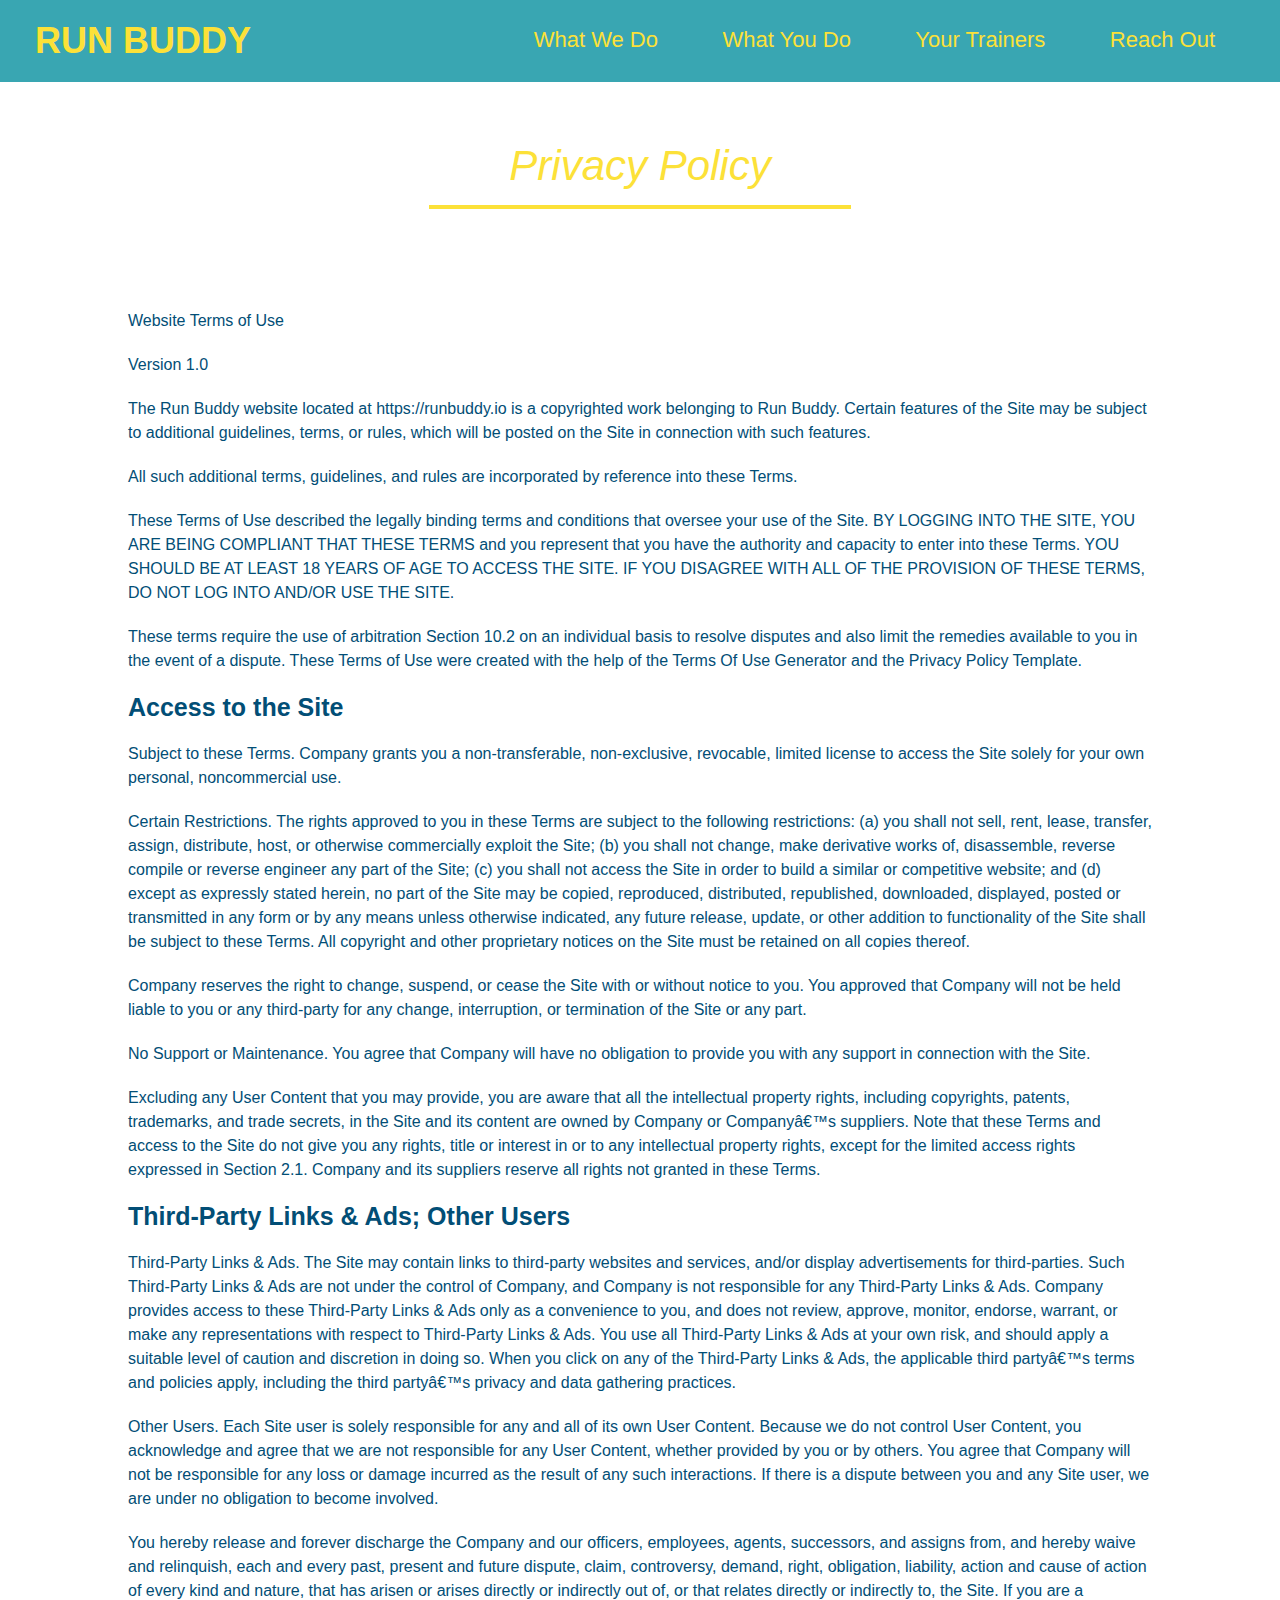
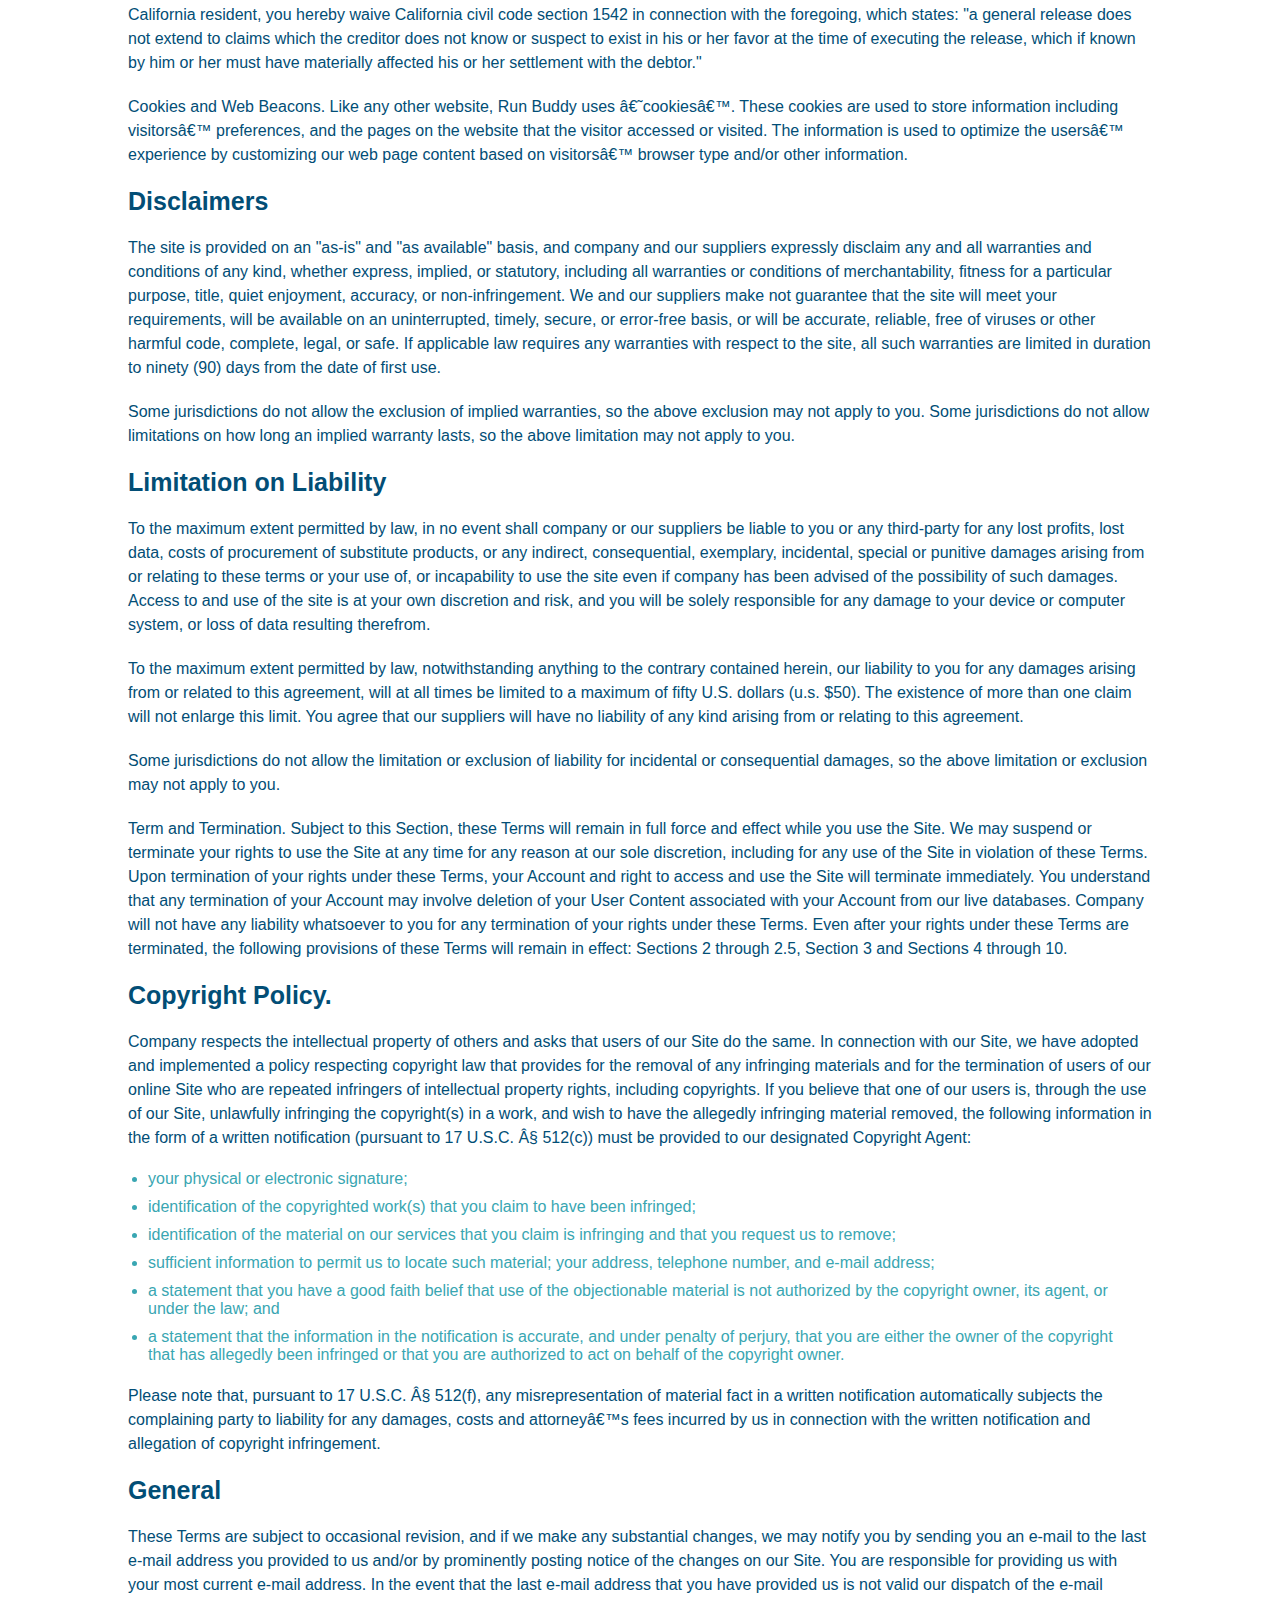
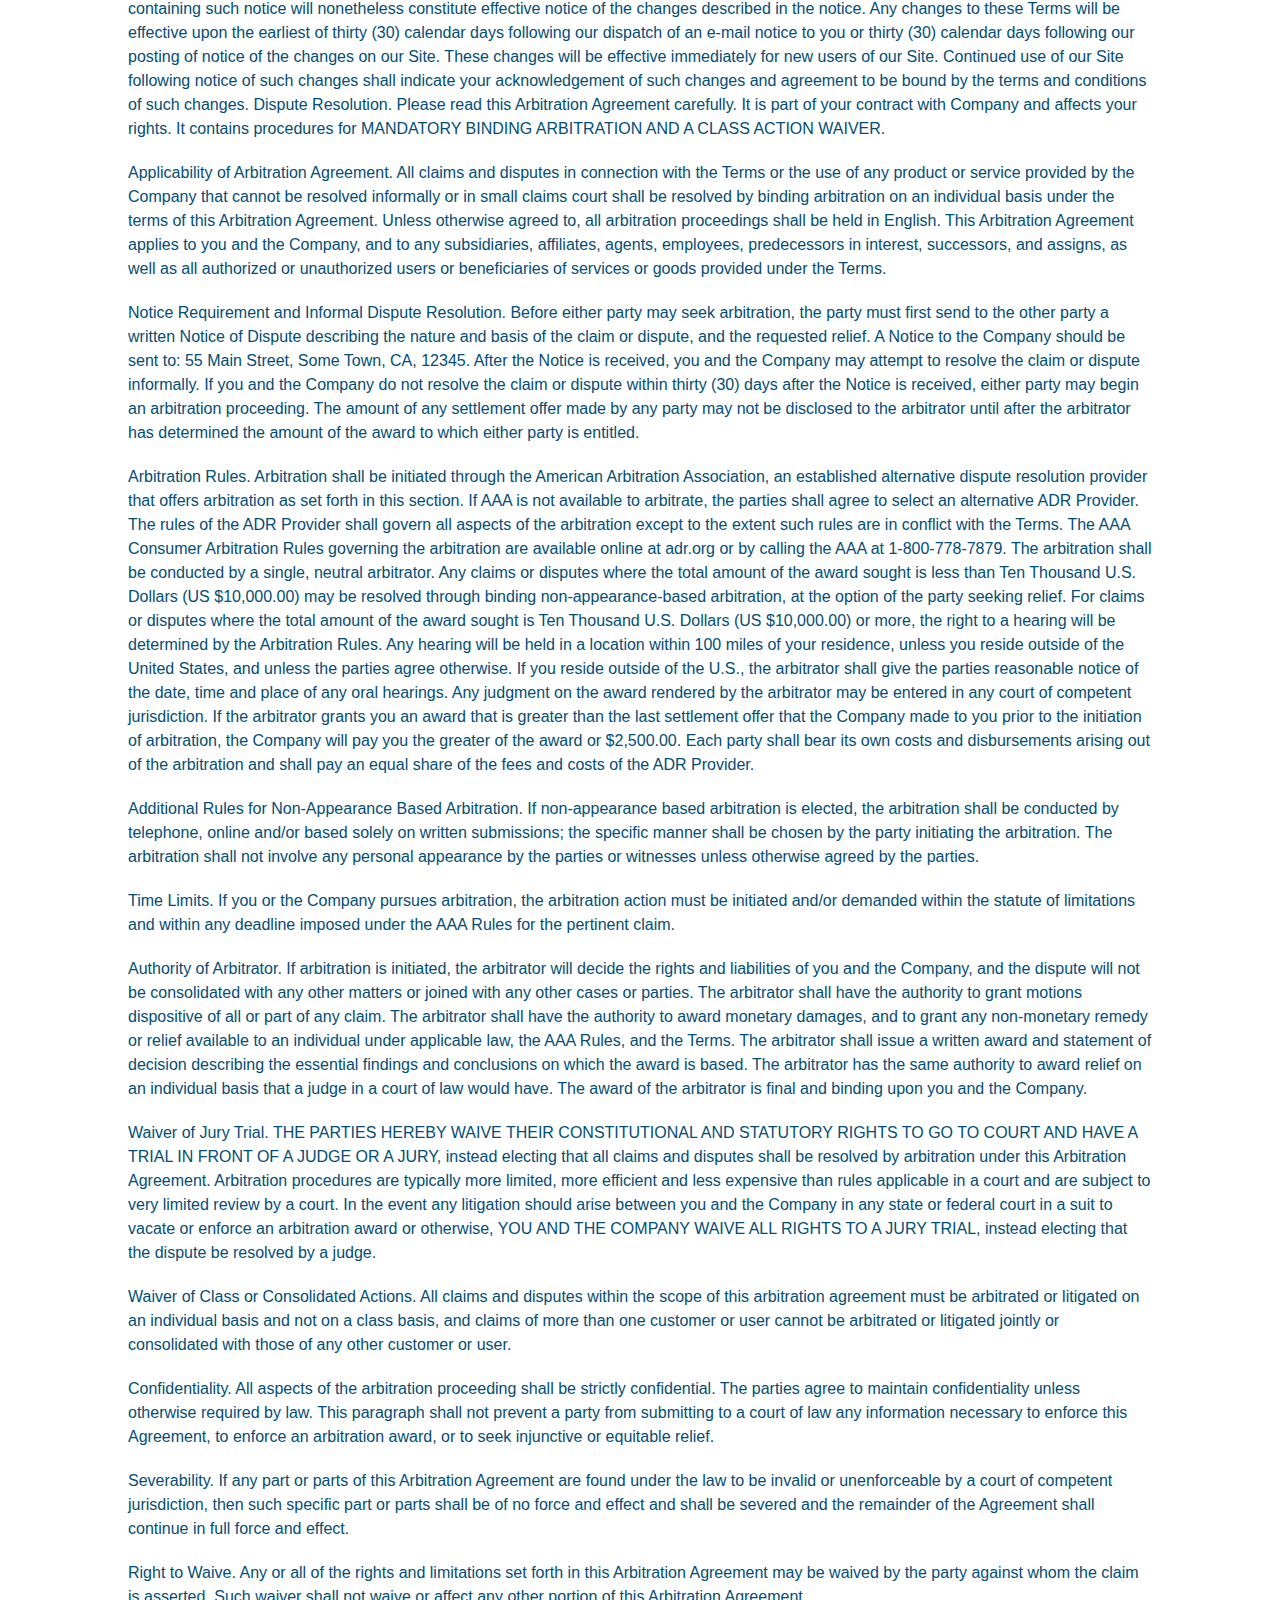
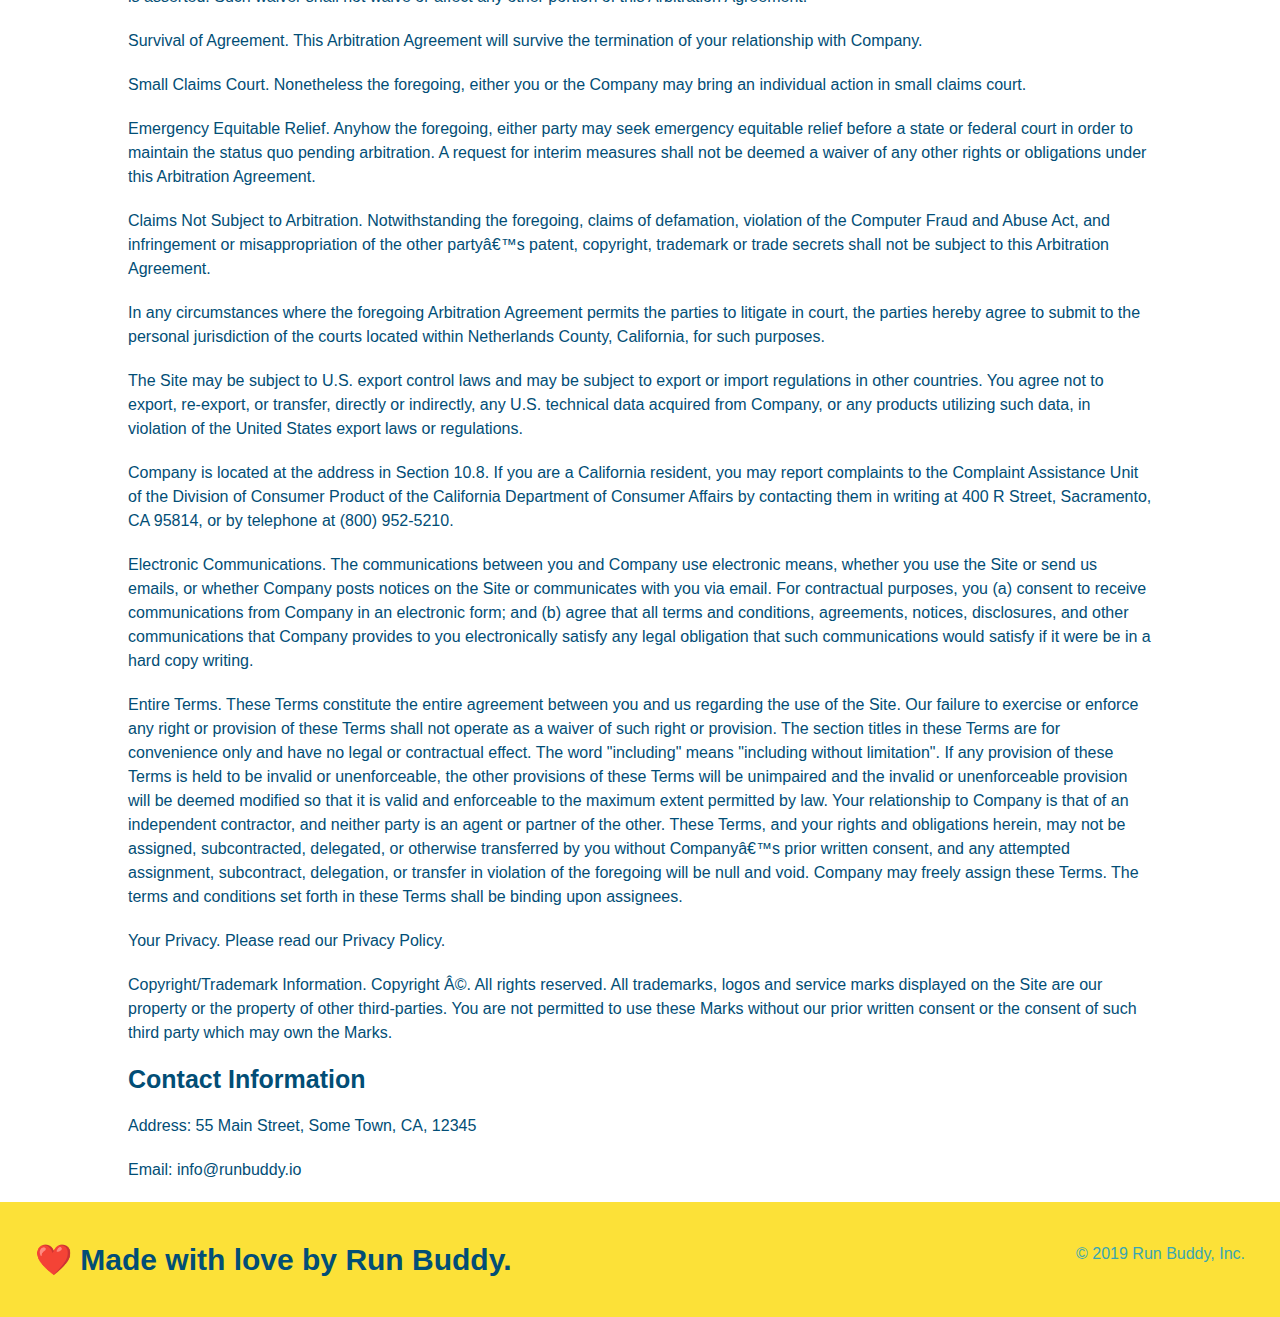
==== privacy-policy.html @ 28bf79aa "privacy policy" ====
<!DOCTYPE html>
<html lang="en">
    <head>
        <meta charset="UTF-8"/>
        <link rel="stylesheet" href="./assets/css/style.css" />
        <link rel="stylesheet" href="./assets/css/secondary-styles.css" />
        <title>Privacy Policy - Run Buddy</title>
    </head>
    <body>

        <header>
            <h1> 
                <a href="/">RUN BUDDY</a>
            </h1>

            <nav>
                <!-- Unordered list element -->
                <ul>
                    <!-- List item element -->
                    <li>
                        <!-- Anchor element -->
                        <a href="./index.html#what-we-do">What We Do</a>
                    </li>
                    <li>
                        <a href="./index.html#what-you-do">What You Do</a>
                    </li>
                    <li>
                        <a href="./index.html#your-trainers">Your Trainers</a>
                    </li>
                    <li>
                        <a href="./index.html#reach-out">Reach Out</a>
                    </li>
                </ul>
            </nav>

        </header>

        <section class="hero">
            <h2 class="page-title">
                Privacy Policy
            </h2>
        </section>

        <article class="secondary-content">
            <p>
                Website Terms of Use
              </p>
        
              <p>
                Version 1.0
              </p>
        
              <p>
                The Run Buddy website located at https://runbuddy.io is a copyrighted work belonging to Run Buddy. Certain
                features of the Site may be subject to additional guidelines, terms, or rules, which will be posted on the Site
                in connection with such features.
              </p>
        
              <p>
                All such additional terms, guidelines, and rules are incorporated by reference into these Terms.
              </p>
        
              <p>
                These Terms of Use described the legally binding terms and conditions that oversee your use of the Site. BY
                LOGGING INTO THE SITE, YOU ARE BEING COMPLIANT THAT THESE TERMS and you represent that you have the authority
                and capacity to enter into these Terms. YOU SHOULD BE AT LEAST 18 YEARS OF AGE TO ACCESS THE SITE. IF YOU
                DISAGREE WITH ALL OF THE PROVISION OF THESE TERMS, DO NOT LOG INTO AND/OR USE THE SITE.
              </p>
        
              <p>
                These terms require the use of arbitration Section 10.2 on an individual basis to resolve disputes and also
                limit the remedies available to you in the event of a dispute. These Terms of Use were created with the help of
                the Terms Of Use Generator and the Privacy Policy Template.
              </p>
        
              <h3>
                Access to the Site
              </h3>
        
              <p>
                Subject to these Terms. Company grants you a non-transferable, non-exclusive, revocable, limited license to
                access the Site solely for your own personal, noncommercial use.
              </p>
        
              <p>
                Certain Restrictions. The rights approved to you in these Terms are subject to the following restrictions: (a)
                you shall not sell, rent, lease, transfer, assign, distribute, host, or otherwise commercially exploit the Site;
                (b) you shall not change, make derivative works of, disassemble, reverse compile or reverse engineer any part of
                the Site; (c) you shall not access the Site in order to build a similar or competitive website; and (d) except
                as expressly stated herein, no part of the Site may be copied, reproduced, distributed, republished, downloaded,
                displayed, posted or transmitted in any form or by any means unless otherwise indicated, any future release,
                update, or other addition to functionality of the Site shall be subject to these Terms. All copyright and other
                proprietary notices on the Site must be retained on all copies thereof.
              </p>
        
              <p>
                Company reserves the right to change, suspend, or cease the Site with or without notice to you. You approved
                that Company will not be held liable to you or any third-party for any change, interruption, or termination of
                the Site or any part.
              </p>
        
              <p>
                No Support or Maintenance. You agree that Company will have no obligation to provide you with any support in
                connection with the Site.
              </p>
        
              <p>
                Excluding any User Content that you may provide, you are aware that all the intellectual property rights,
                including copyrights, patents, trademarks, and trade secrets, in the Site and its content are owned by Company
                or Companyâ€™s suppliers. Note that these Terms and access to the Site do not give you any rights, title or
                interest in or to any intellectual property rights, except for the limited access rights expressed in Section
                2.1. Company and its suppliers reserve all rights not granted in these Terms.
              </p>
        
              <h3>
                Third-Party Links & Ads; Other Users
              </h3>
        
              <p>
                Third-Party Links & Ads. The Site may contain links to third-party websites and services, and/or display
                advertisements for third-parties. Such Third-Party Links & Ads are not under the control of Company, and Company
                is not responsible for any Third-Party Links & Ads. Company provides access to these Third-Party Links & Ads
                only as a convenience to you, and does not review, approve, monitor, endorse, warrant, or make any
                representations with respect to Third-Party Links & Ads. You use all Third-Party Links & Ads at your own risk,
                and should apply a suitable level of caution and discretion in doing so. When you click on any of the
                Third-Party Links & Ads, the applicable third partyâ€™s terms and policies apply, including the third partyâ€™s
                privacy and data gathering practices.
              </p>
        
              <p>
                Other Users. Each Site user is solely responsible for any and all of its own User Content. Because we do not
                control User Content, you acknowledge and agree that we are not responsible for any User Content, whether
                provided by you or by others. You agree that Company will not be responsible for any loss or damage incurred as
                the result of any such interactions. If there is a dispute between you and any Site user, we are under no
                obligation to become involved.
              </p>
        
              <p>
                You hereby release and forever discharge the Company and our officers, employees, agents, successors, and
                assigns from, and hereby waive and relinquish, each and every past, present and future dispute, claim,
                controversy, demand, right, obligation, liability, action and cause of action of every kind and nature, that has
                arisen or arises directly or indirectly out of, or that relates directly or indirectly to, the Site. If you are
                a California resident, you hereby waive California civil code section 1542 in connection with the foregoing,
                which states: "a general release does not extend to claims which the creditor does not know or suspect to exist
                in his or her favor at the time of executing the release, which if known by him or her must have materially
                affected his or her settlement with the debtor."
              </p>
        
              <p>
                Cookies and Web Beacons. Like any other website, Run Buddy uses â€˜cookiesâ€™. These cookies are used to store
                information including visitorsâ€™ preferences, and the pages on the website that the visitor accessed or visited.
                The information is used to optimize the usersâ€™ experience by customizing our web page content based on visitorsâ€™
                browser type and/or other information.
              </p>
        
              <h3>
                Disclaimers
              </h3>
        
              <p>
                The site is provided on an "as-is" and "as available" basis, and company and our suppliers expressly disclaim
                any and all warranties and conditions of any kind, whether express, implied, or statutory, including all
                warranties or conditions of merchantability, fitness for a particular purpose, title, quiet enjoyment, accuracy,
                or non-infringement. We and our suppliers make not guarantee that the site will meet your requirements, will be
                available on an uninterrupted, timely, secure, or error-free basis, or will be accurate, reliable, free of
                viruses or other harmful code, complete, legal, or safe. If applicable law requires any warranties with respect
                to the site, all such warranties are limited in duration to ninety (90) days from the date of first use.
              </p>
        
              <p>
                Some jurisdictions do not allow the exclusion of implied warranties, so the above exclusion may not apply to
                you. Some jurisdictions do not allow limitations on how long an implied warranty lasts, so the above limitation
                may not apply to you.
              </p>
        
              <h3>
                Limitation on Liability
              </h3>
        
              <p>
                To the maximum extent permitted by law, in no event shall company or our suppliers be liable to you or any
                third-party for any lost profits, lost data, costs of procurement of substitute products, or any indirect,
                consequential, exemplary, incidental, special or punitive damages arising from or relating to these terms or
                your use of, or incapability to use the site even if company has been advised of the possibility of such
                damages. Access to and use of the site is at your own discretion and risk, and you will be solely responsible
                for any damage to your device or computer system, or loss of data resulting therefrom.
              </p>
        
              <p>
                To the maximum extent permitted by law, notwithstanding anything to the contrary contained herein, our liability
                to you for any damages arising from or related to this agreement, will at all times be limited to a maximum of
                fifty U.S. dollars (u.s. $50). The existence of more than one claim will not enlarge this limit. You agree that
                our suppliers will have no liability of any kind arising from or relating to this agreement.
              </p>
        
              <p>
                Some jurisdictions do not allow the limitation or exclusion of liability for incidental or consequential
                damages, so the above limitation or exclusion may not apply to you.
              </p>
        
              <p>
                Term and Termination. Subject to this Section, these Terms will remain in full force and effect while you use
                the Site. We may suspend or terminate your rights to use the Site at any time for any reason at our sole
                discretion, including for any use of the Site in violation of these Terms. Upon termination of your rights under
                these Terms, your Account and right to access and use the Site will terminate immediately. You understand that
                any termination of your Account may involve deletion of your User Content associated with your Account from our
                live databases. Company will not have any liability whatsoever to you for any termination of your rights under
                these Terms. Even after your rights under these Terms are terminated, the following provisions of these Terms
                will remain in effect: Sections 2 through 2.5, Section 3 and Sections 4 through 10.
              </p>
        
              <h3>
                Copyright Policy.
              </h3>
        
              <p>
                Company respects the intellectual property of others and asks that users of our Site do the same. In connection
                with our Site, we have adopted and implemented a policy respecting copyright law that provides for the removal
                of any infringing materials and for the termination of users of our online Site who are repeated infringers of
                intellectual property rights, including copyrights. If you believe that one of our users is, through the use of
                our Site, unlawfully infringing the copyright(s) in a work, and wish to have the allegedly infringing material
                removed, the following information in the form of a written notification (pursuant to 17 U.S.C. Â§ 512(c)) must
                be provided to our designated Copyright Agent:
              </p>
        
              <ul>
                <li>
                  your physical or electronic signature;
                </li>
                <li>
                  identification of the copyrighted work(s) that you claim to have been infringed;
                </li>
                <li>
                  identification of the material on our services that you claim is infringing and that you request us to remove;
                </li>
                <li>
                  sufficient information to permit us to locate such material; your address, telephone number, and e-mail
                  address;
                </li>
                <li>
                  a statement that you have a good faith belief that use of the objectionable material is not authorized by the
                  copyright owner, its agent, or under the law; and
                </li>
                <li>
                  a statement that the information in the notification is accurate, and under penalty of perjury, that you are
                  either the owner of the copyright that has allegedly been infringed or that you are authorized to act on
                  behalf of the copyright owner.
                </li>
              </ul>
        
              <p>
                Please note that, pursuant to 17 U.S.C. Â§ 512(f), any misrepresentation of material fact in a written
                notification automatically subjects the complaining party to liability for any damages, costs and attorneyâ€™s
                fees incurred by us in connection with the written notification and allegation of copyright infringement.
              </p>
        
              <h3>
                General
              </h3>
        
              <p>
                These Terms are subject to occasional revision, and if we make any substantial changes, we may notify you by
                sending you an e-mail to the last e-mail address you provided to us and/or by prominently posting notice of the
                changes on our Site. You are responsible for providing us with your most current e-mail address. In the event
                that the last e-mail address that you have provided us is not valid our dispatch of the e-mail containing such
                notice will nonetheless constitute effective notice of the changes described in the notice. Any changes to these
                Terms will be effective upon the earliest of thirty (30) calendar days following our dispatch of an e-mail
                notice to you or thirty (30) calendar days following our posting of notice of the changes on our Site. These
                changes will be effective immediately for new users of our Site. Continued use of our Site following notice of
                such changes shall indicate your acknowledgement of such changes and agreement to be bound by the terms and
                conditions of such changes. Dispute Resolution. Please read this Arbitration Agreement carefully. It is part of
                your contract with Company and affects your rights. It contains procedures for MANDATORY BINDING ARBITRATION AND
                A CLASS ACTION WAIVER.
              </p>
        
              <p>
                Applicability of Arbitration Agreement. All claims and disputes in connection with the Terms or the use of any
                product or service provided by the Company that cannot be resolved informally or in small claims court shall be
                resolved by binding arbitration on an individual basis under the terms of this Arbitration Agreement. Unless
                otherwise agreed to, all arbitration proceedings shall be held in English. This Arbitration Agreement applies to
                you and the Company, and to any subsidiaries, affiliates, agents, employees, predecessors in interest,
                successors, and assigns, as well as all authorized or unauthorized users or beneficiaries of services or goods
                provided under the Terms.
              </p>
        
              <p>
                Notice Requirement and Informal Dispute Resolution. Before either party may seek arbitration, the party must
                first send to the other party a written Notice of Dispute describing the nature and basis of the claim or
                dispute, and the requested relief. A Notice to the Company should be sent to: 55 Main Street, Some Town, CA,
                12345. After the Notice is received, you and the Company may attempt to resolve the claim or dispute informally.
                If you and the Company do not resolve the claim or dispute within thirty (30) days after the Notice is received,
                either party may begin an arbitration proceeding. The amount of any settlement offer made by any party may not
                be disclosed to the arbitrator until after the arbitrator has determined the amount of the award to which either
                party is entitled.
              </p>
        
              <p>
                Arbitration Rules. Arbitration shall be initiated through the American Arbitration Association, an established
                alternative dispute resolution provider that offers arbitration as set forth in this section. If AAA is not
                available to arbitrate, the parties shall agree to select an alternative ADR Provider. The rules of the ADR
                Provider shall govern all aspects of the arbitration except to the extent such rules are in conflict with the
                Terms. The AAA Consumer Arbitration Rules governing the arbitration are available online at adr.org or by
                calling the AAA at 1-800-778-7879. The arbitration shall be conducted by a single, neutral arbitrator. Any
                claims or disputes where the total amount of the award sought is less than Ten Thousand U.S. Dollars (US
                $10,000.00) may be resolved through binding non-appearance-based arbitration, at the option of the party seeking
                relief. For claims or disputes where the total amount of the award sought is Ten Thousand U.S. Dollars (US
                $10,000.00) or more, the right to a hearing will be determined by the Arbitration Rules. Any hearing will be
                held in a location within 100 miles of your residence, unless you reside outside of the United States, and
                unless the parties agree otherwise. If you reside outside of the U.S., the arbitrator shall give the parties
                reasonable notice of the date, time and place of any oral hearings. Any judgment on the award rendered by the
                arbitrator may be entered in any court of competent jurisdiction. If the arbitrator grants you an award that is
                greater than the last settlement offer that the Company made to you prior to the initiation of arbitration, the
                Company will pay you the greater of the award or $2,500.00. Each party shall bear its own costs and
                disbursements arising out of the arbitration and shall pay an equal share of the fees and costs of the ADR
                Provider.
              </p>
        
              <p>
                Additional Rules for Non-Appearance Based Arbitration. If non-appearance based arbitration is elected, the
                arbitration shall be conducted by telephone, online and/or based solely on written submissions; the specific
                manner shall be chosen by the party initiating the arbitration. The arbitration shall not involve any personal
                appearance by the parties or witnesses unless otherwise agreed by the parties.
              </p>
        
              <p>
                Time Limits. If you or the Company pursues arbitration, the arbitration action must be initiated and/or demanded
                within the statute of limitations and within any deadline imposed under the AAA Rules for the pertinent claim.
              </p>
        
              <p>
                Authority of Arbitrator. If arbitration is initiated, the arbitrator will decide the rights and liabilities of
                you and the Company, and the dispute will not be consolidated with any other matters or joined with any other
                cases or parties. The arbitrator shall have the authority to grant motions dispositive of all or part of any
                claim. The arbitrator shall have the authority to award monetary damages, and to grant any non-monetary remedy
                or relief available to an individual under applicable law, the AAA Rules, and the Terms. The arbitrator shall
                issue a written award and statement of decision describing the essential findings and conclusions on which the
                award is based. The arbitrator has the same authority to award relief on an individual basis that a judge in a
                court of law would have. The award of the arbitrator is final and binding upon you and the Company.
              </p>
        
              <p>
                Waiver of Jury Trial. THE PARTIES HEREBY WAIVE THEIR CONSTITUTIONAL AND STATUTORY RIGHTS TO GO TO COURT AND HAVE
                A TRIAL IN FRONT OF A JUDGE OR A JURY, instead electing that all claims and disputes shall be resolved by
                arbitration under this Arbitration Agreement. Arbitration procedures are typically more limited, more efficient
                and less expensive than rules applicable in a court and are subject to very limited review by a court. In the
                event any litigation should arise between you and the Company in any state or federal court in a suit to vacate
                or enforce an arbitration award or otherwise, YOU AND THE COMPANY WAIVE ALL RIGHTS TO A JURY TRIAL, instead
                electing that the dispute be resolved by a judge.
              </p>
        
              <p>
                Waiver of Class or Consolidated Actions. All claims and disputes within the scope of this arbitration agreement
                must be arbitrated or litigated on an individual basis and not on a class basis, and claims of more than one
                customer or user cannot be arbitrated or litigated jointly or consolidated with those of any other customer or
                user.
              </p>
        
              <p>
                Confidentiality. All aspects of the arbitration proceeding shall be strictly confidential. The parties agree to
                maintain confidentiality unless otherwise required by law. This paragraph shall not prevent a party from
                submitting to a court of law any information necessary to enforce this Agreement, to enforce an arbitration
                award, or to seek injunctive or equitable relief.
              </p>
        
              <p>
                Severability. If any part or parts of this Arbitration Agreement are found under the law to be invalid or
                unenforceable by a court of competent jurisdiction, then such specific part or parts shall be of no force and
                effect and shall be severed and the remainder of the Agreement shall continue in full force and effect.
              </p>
        
              <p>
                Right to Waive. Any or all of the rights and limitations set forth in this Arbitration Agreement may be waived
                by the party against whom the claim is asserted. Such waiver shall not waive or affect any other portion of this
                Arbitration Agreement.
              </p>
        
              <p>
                Survival of Agreement. This Arbitration Agreement will survive the termination of your relationship with
                Company.
              </p>
        
              <p>
                Small Claims Court. Nonetheless the foregoing, either you or the Company may bring an individual action in small
                claims court.
              </p>
        
              <p>
                Emergency Equitable Relief. Anyhow the foregoing, either party may seek emergency equitable relief before a
                state or federal court in order to maintain the status quo pending arbitration. A request for interim measures
                shall not be deemed a waiver of any other rights or obligations under this Arbitration Agreement.
              </p>
        
              <p>
                Claims Not Subject to Arbitration. Notwithstanding the foregoing, claims of defamation, violation of the
                Computer Fraud and Abuse Act, and infringement or misappropriation of the other partyâ€™s patent, copyright,
                trademark or trade secrets shall not be subject to this Arbitration Agreement.
              </p>
        
              <p>
                In any circumstances where the foregoing Arbitration Agreement permits the parties to litigate in court, the
                parties hereby agree to submit to the personal jurisdiction of the courts located within Netherlands County,
                California, for such purposes.
              </p>
        
              <p>
                The Site may be subject to U.S. export control laws and may be subject to export or import regulations in other
                countries. You agree not to export, re-export, or transfer, directly or indirectly, any U.S. technical data
                acquired from Company, or any products utilizing such data, in violation of the United States export laws or
                regulations.
              </p>
        
              <p>
                Company is located at the address in Section 10.8. If you are a California resident, you may report complaints
                to the Complaint Assistance Unit of the Division of Consumer Product of the California Department of Consumer
                Affairs by contacting them in writing at 400 R Street, Sacramento, CA 95814, or by telephone at (800) 952-5210.
              </p>
        
              <p>
                Electronic Communications. The communications between you and Company use electronic means, whether you use the
                Site or send us emails, or whether Company posts notices on the Site or communicates with you via email. For
                contractual purposes, you (a) consent to receive communications from Company in an electronic form; and (b)
                agree that all terms and conditions, agreements, notices, disclosures, and other communications that Company
                provides to you electronically satisfy any legal obligation that such communications would satisfy if it were be
                in a hard copy writing.
              </p>
        
              <p>
                Entire Terms. These Terms constitute the entire agreement between you and us regarding the use of the Site. Our
                failure to exercise or enforce any right or provision of these Terms shall not operate as a waiver of such right
                or provision. The section titles in these Terms are for convenience only and have no legal or contractual
                effect. The word "including" means "including without limitation". If any provision of these Terms is held to be
                invalid or unenforceable, the other provisions of these Terms will be unimpaired and the invalid or
                unenforceable provision will be deemed modified so that it is valid and enforceable to the maximum extent
                permitted by law. Your relationship to Company is that of an independent contractor, and neither party is an
                agent or partner of the other. These Terms, and your rights and obligations herein, may not be assigned,
                subcontracted, delegated, or otherwise transferred by you without Companyâ€™s prior written consent, and any
                attempted assignment, subcontract, delegation, or transfer in violation of the foregoing will be null and void.
                Company may freely assign these Terms. The terms and conditions set forth in these Terms shall be binding upon
                assignees.
              </p>
        
              <p>
                Your Privacy. Please read our Privacy Policy.
              </p>
        
              <p>
                Copyright/Trademark Information. Copyright Â©. All rights reserved. All trademarks, logos and service marks
                displayed on the Site are our property or the property of other third-parties. You are not permitted to use
                these Marks without our prior written consent or the consent of such third party which may own the Marks.
              </p>
        
              <h3>
                Contact Information
              </h3>
        
              <p>
                Address: 55 Main Street, Some Town, CA, 12345
              </p>
        
              <p>
                Email: info@runbuddy.io
              </p>
        </article>

        <footer>  
            <h2> ❤️ Made with love by Run Buddy.</h2>
            <div>
                &copy; 2019 Run Buddy, Inc.
            </div>
        </footer>

    </body>
</html>
---- assets/css/style.css ----
* {
  margin: 0;
  padding: 0;
  box-sizing: border-box;
}

body {
  /* more on this crazy alphanumerical value in a minute! */
  color: #39a6b2;
  font-family: Helvetica, Arial, sans-serif;
}

/* apply styles to <header> */
header {
  padding: 20px 35px;
  background-color: #39a6b2;
}

header h1 {
  font-weight: bold;
  font-size: 36px;
  color: #fce138;
  margin: 0;
  display: inline;
}
header a {
  text-decoration: none;
  color: #fce138;
}

header nav {
  float: right;
  margin: 7px 0;
}

header nav ul li {
  display: inline;
}

header nav ul li a {
  margin: 0 30px;
  font-weight: lighter;
  font-size: 22px;
}

footer {
  background: #fce138;
  width: 100%;
  padding: 40px 35px;
}

footer h2 {
  display: inline;
  color: #024e76;
  font-size: 30px;
  margin: 0;
}

footer div {
  float: right;
  line-height: 1.5;
  text-align: right;
}

footer a {
  color: #024e76;
}

section {
  padding: 60px;
}

/* Hero Style Start */
.hero {
  background-image: url(https://static.fullstack-bootcamp.com/module-1/hero-bg.jpg);
  height: 600px;
  background-size: cover;
  background-position: center;
  position: relative;
}
/* Hero Style End */

.hero-form {
  border: 3px solid #024e76;
  background-color: #fce138;
  padding: 20px;
  width: 500px;
  color: #024e76;
  position: absolute;
  bottom: 120px;
  right: 140px;
}

.hero-form h3 {
  font-size: 24px;
  margin: 0;
}
.hero-form p {
  margin: 5px 0 15px 0;
}

.form-input {
  border: 1px solid #024e76;
  display: block;
  padding: 7px 15px;
  font-size: 16px;
  color: #024e76;
  width: 100%;
  margin-bottom: 15px;
}

.hero-form label {
  margin: 0 5px;
}

.hero-form button {
  color: #fce138;
  background-color: #024e76;
  border: none;
  padding: 10px 20px;
  font-size: 16px;
}

.intro {
    text-align: center;
}

.intro h2 {
    font-size: 55px;
    color: #024e76;
    margin-bottom: 35px;
    padding: 0 100px 20px 100px;
    border-bottom: 3px solid;
    border-color: #fce138;
}


.steps {
    text-align: center;
    background: #fce138;
}

.section-title {
    font-size: 55px;
    color: #024e76;
    margin-bottom: 35px;
    padding: 0 100px 20px 100px;
    display: inline-block;
    border-bottom: 3px solid;
}

.primary-border {
    border-color: #fce138;
}

.secondary-border {
    border-color: #39a6b2;
}

.steps div {
    margin-bottom: 80px;
}

.steps img {
    width: 15%;
    margin: 10px 0;
}

.steps h3 {
    color: #024e76;
    font-size: 46px;
    margin-top: 10px;
}

.steps p {
    color: #39a6b2;
    font-size: 23px;
}

.steps span {
    font-size: 38px;
}

.trainers {
    text-align: center;
  }

  .trainer {
      width: 900px;
      margin: 0 auto 30px auto;
      background: #024e76;
      color: #fce138;
      overflow: auto;
  }

  .trainer img {
      width: 35%;
      float: left;
  }

  .trainer-bio {
      padding: 35px;
      float: left;
      width: 65%
  }

  .text-left {
      text-align: left;
  }

  .text-right {
      text-align: right;
  }

  .trainer-bio h3 {
      font-size: 32px;
      margin-bottom: 8px;
  }

  .trainer-bio h4 {
      font-weight: lighter;
      font-size: 26px;
      margin-bottom: 25px;
  }

  .trainer-bio p {
      font-size: 17px;
      line-height: 1.3;
  }

  /* REACH OUT STYLES START */
  .contact {
      text-align: center;
      background: #024e76;
  }

  .contact h2 {
      color: #fce138;
  }

  .contact-info iframe {
      width: 400px;
      height: 400px;
  }
  .contact-info div {
    width: 410px;
    display: inline;
    vertical-align: top;
    text-align: left;
    margin: 30px 0 0 60px;
    color: white;
  }

  .contact-info h3 {
      color: #fce138;
      font-size: 32px;
  }

  .contact-info p, 
  .contact-info address {
      margin: 20px 0;
      line-height: 1.5;
      font-size: 20px;
      font-style: normal;
  }

  .contact-info a {
      color:#fce138;
  }
  /* REACH OUT STYLE ENDS */
---- assets/css/secondary-styles.css ----
.hero {
    background-position: bottom;
    height: auto;
    text-align: center;
    margin-bottom: 40px;
}

.page-title {
    display: inline-block;
    border-bottom: 4px solid;
    color: #fce138;
    padding: 0 80px 15px 80px;
    font-weight: normal;
    font-size: 42px;
    font-style: italic;
}

.secondary-content {
    width: 80%;
    margin: 0 auto;
    color: #024e76;
}

.secondary-content h3 {
    font-size: 25px;
    margin: 20px 0
}

.secondary-content p {
    font-size: 16 px;
    line-height: 1.5;
    margin: 20px 0;
}

.secondary-content ul {
    margin: 15px 20px;
}

.secondary-content li {
    color: #39a6b2;
    margin: 10px 0
}
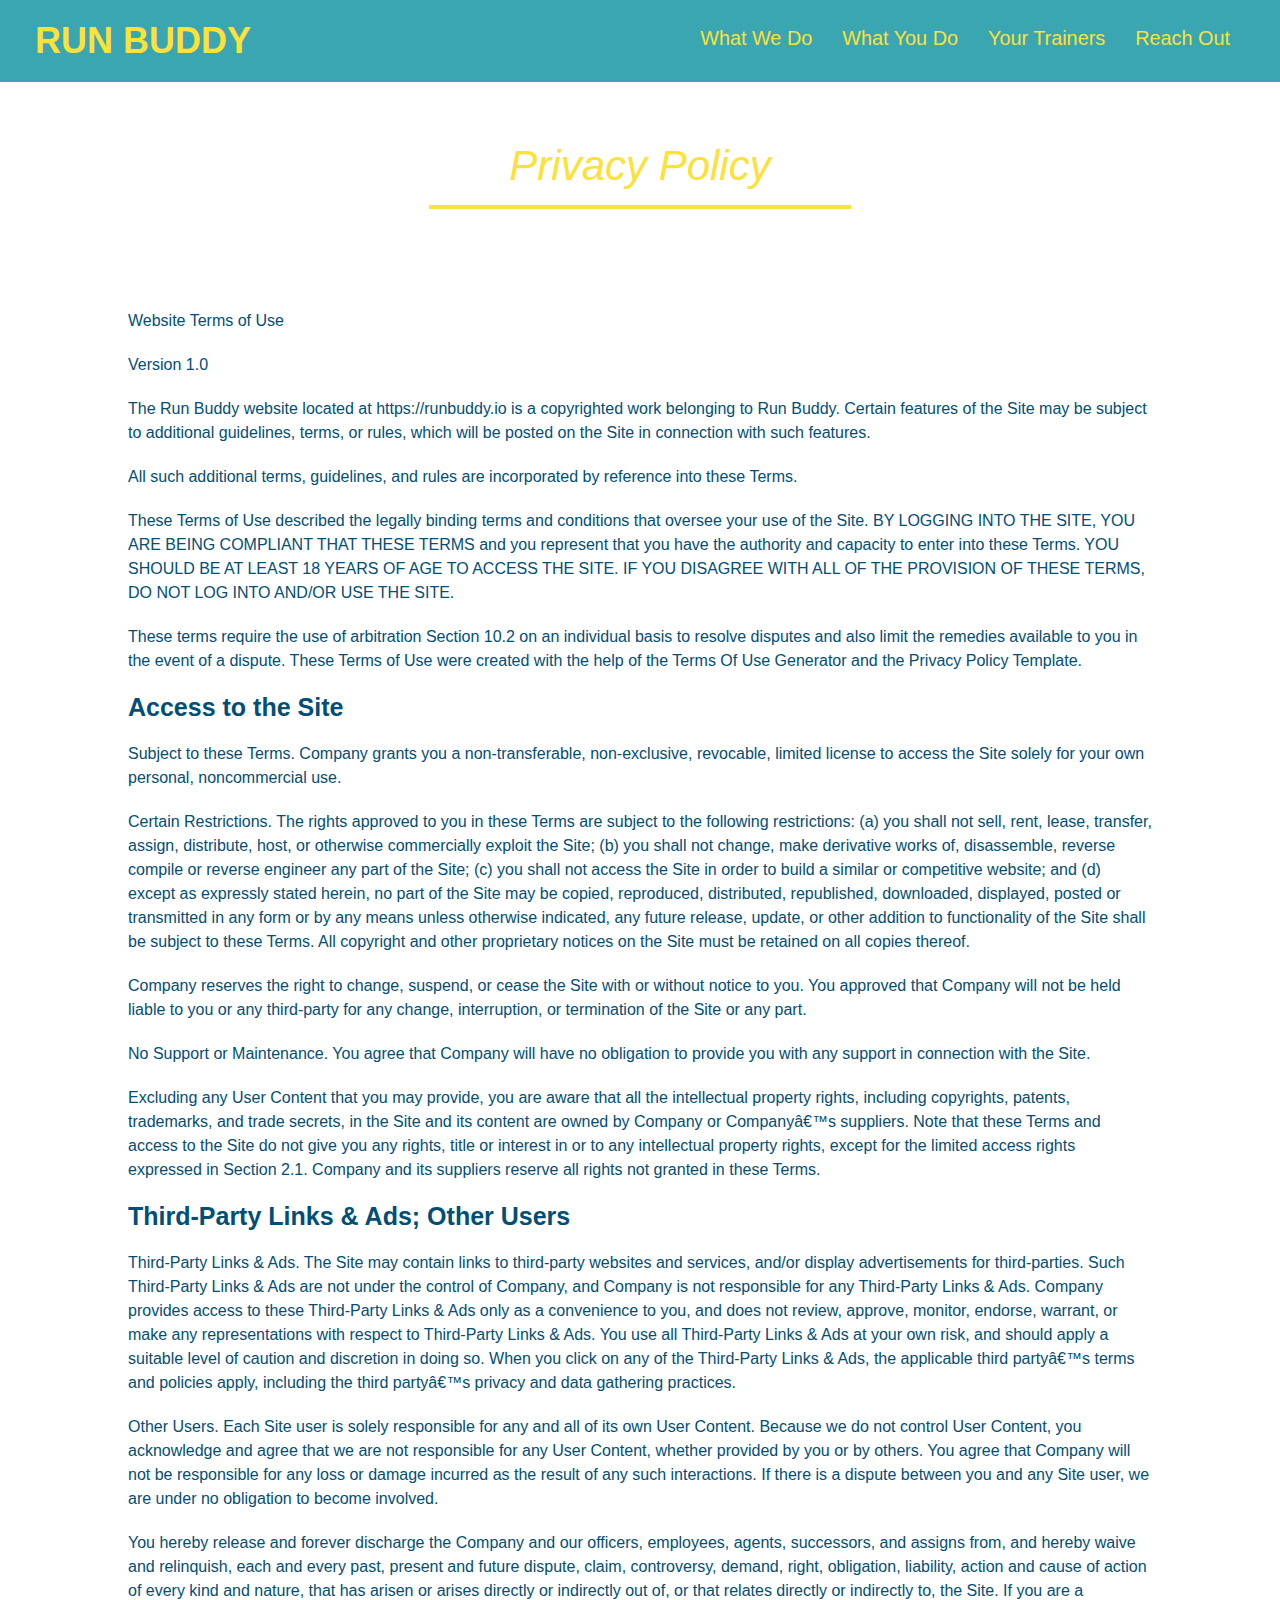
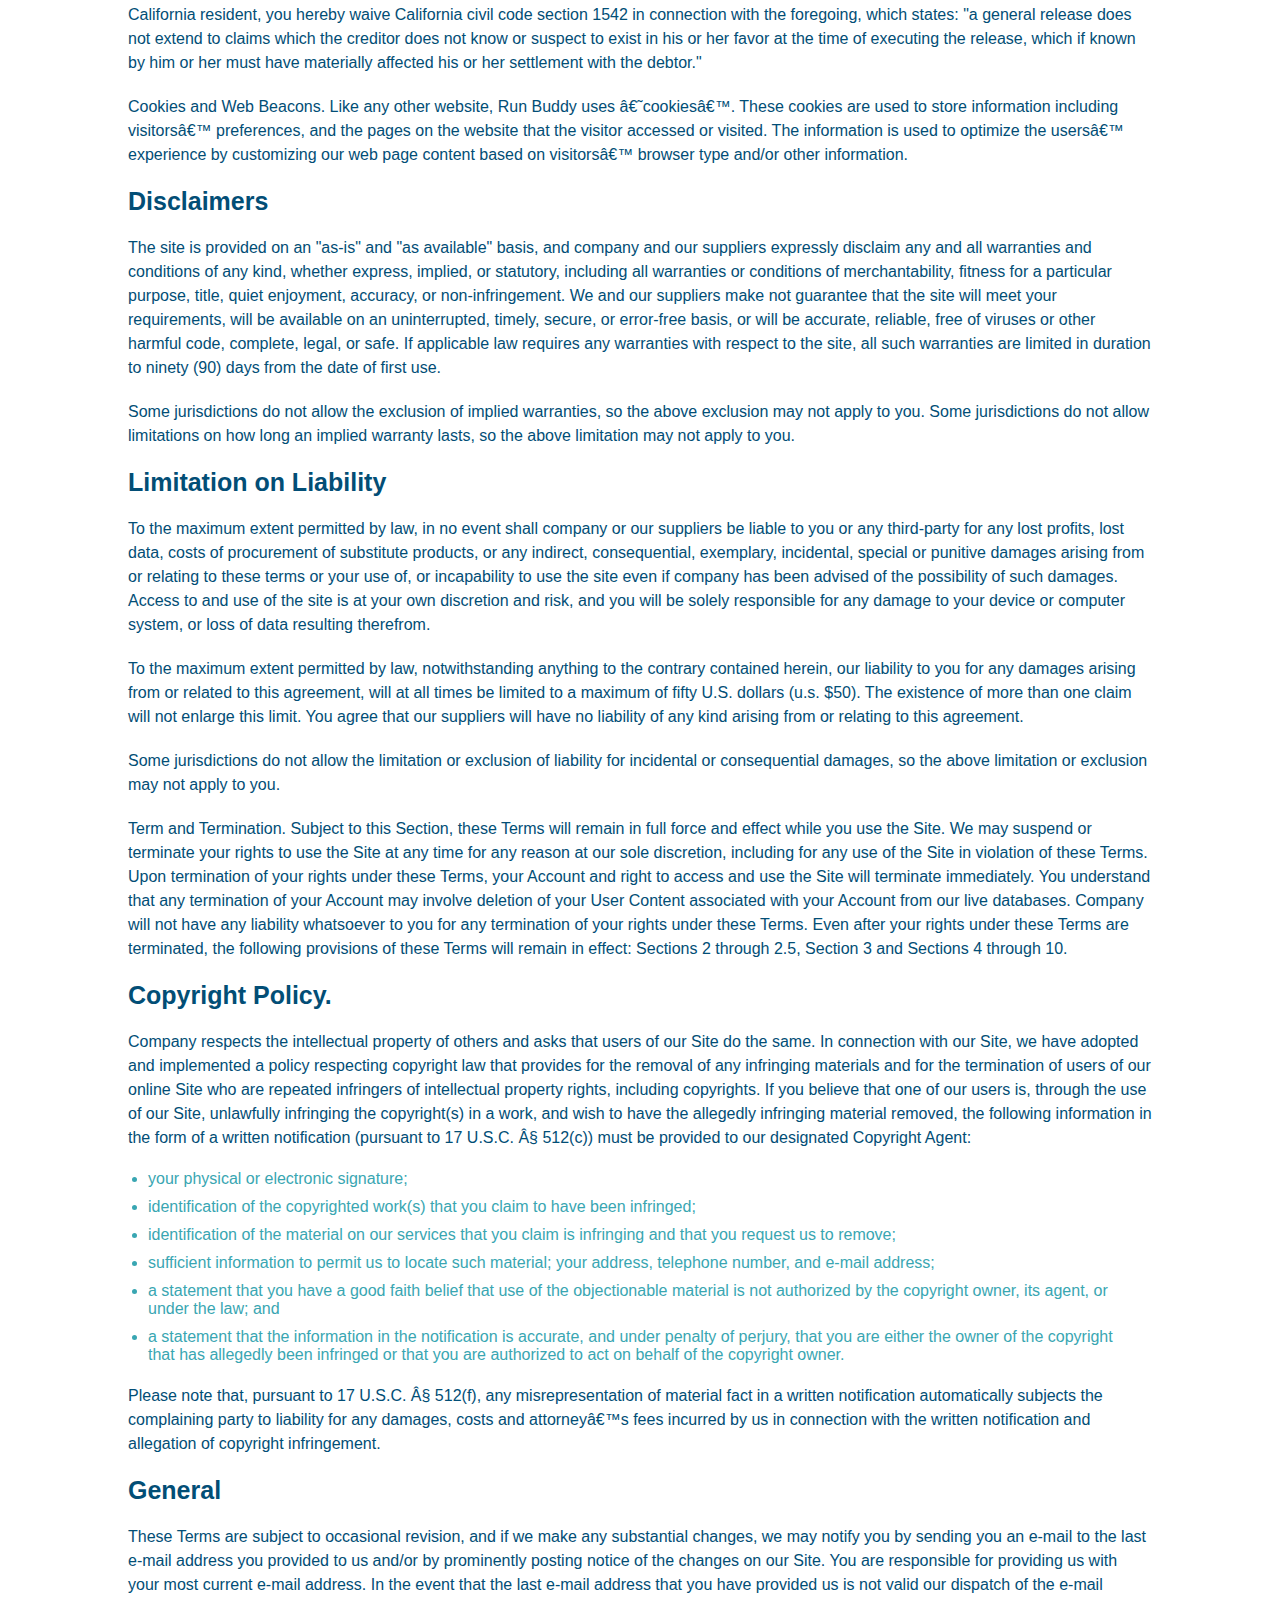
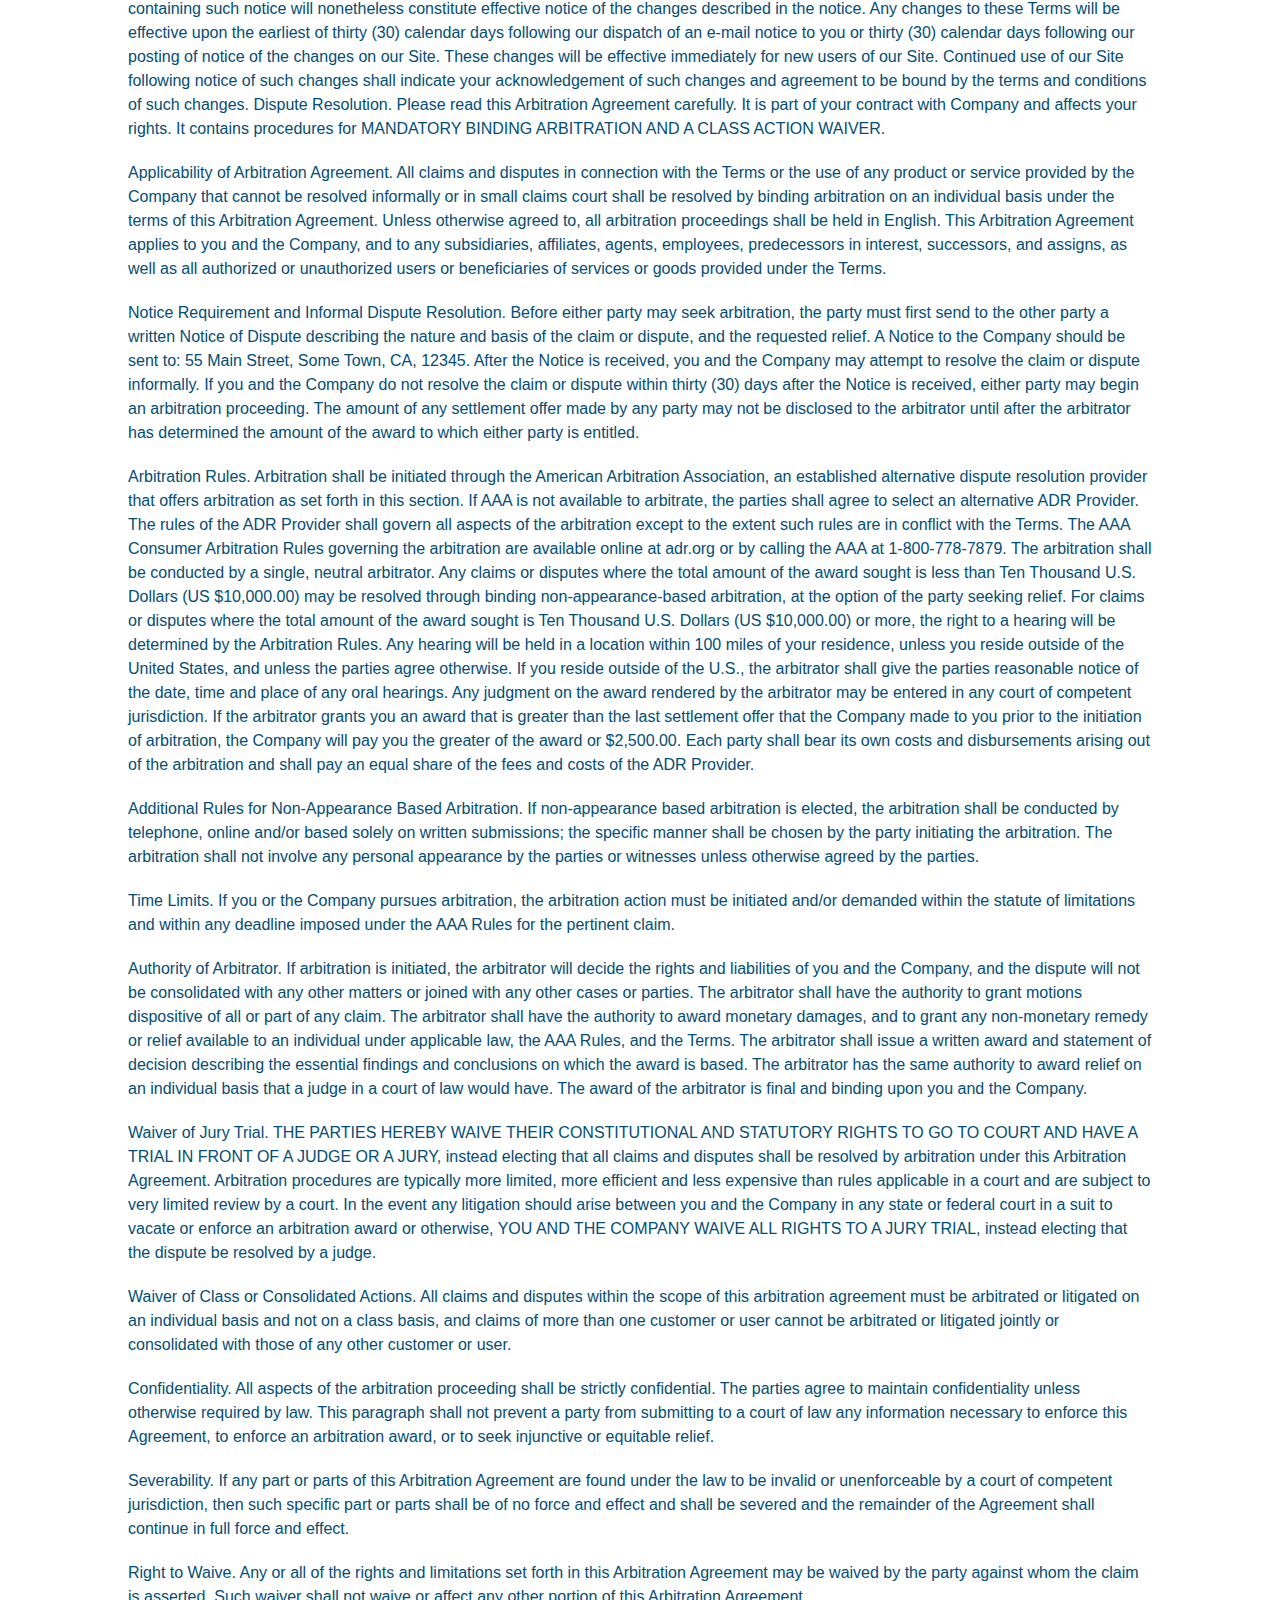
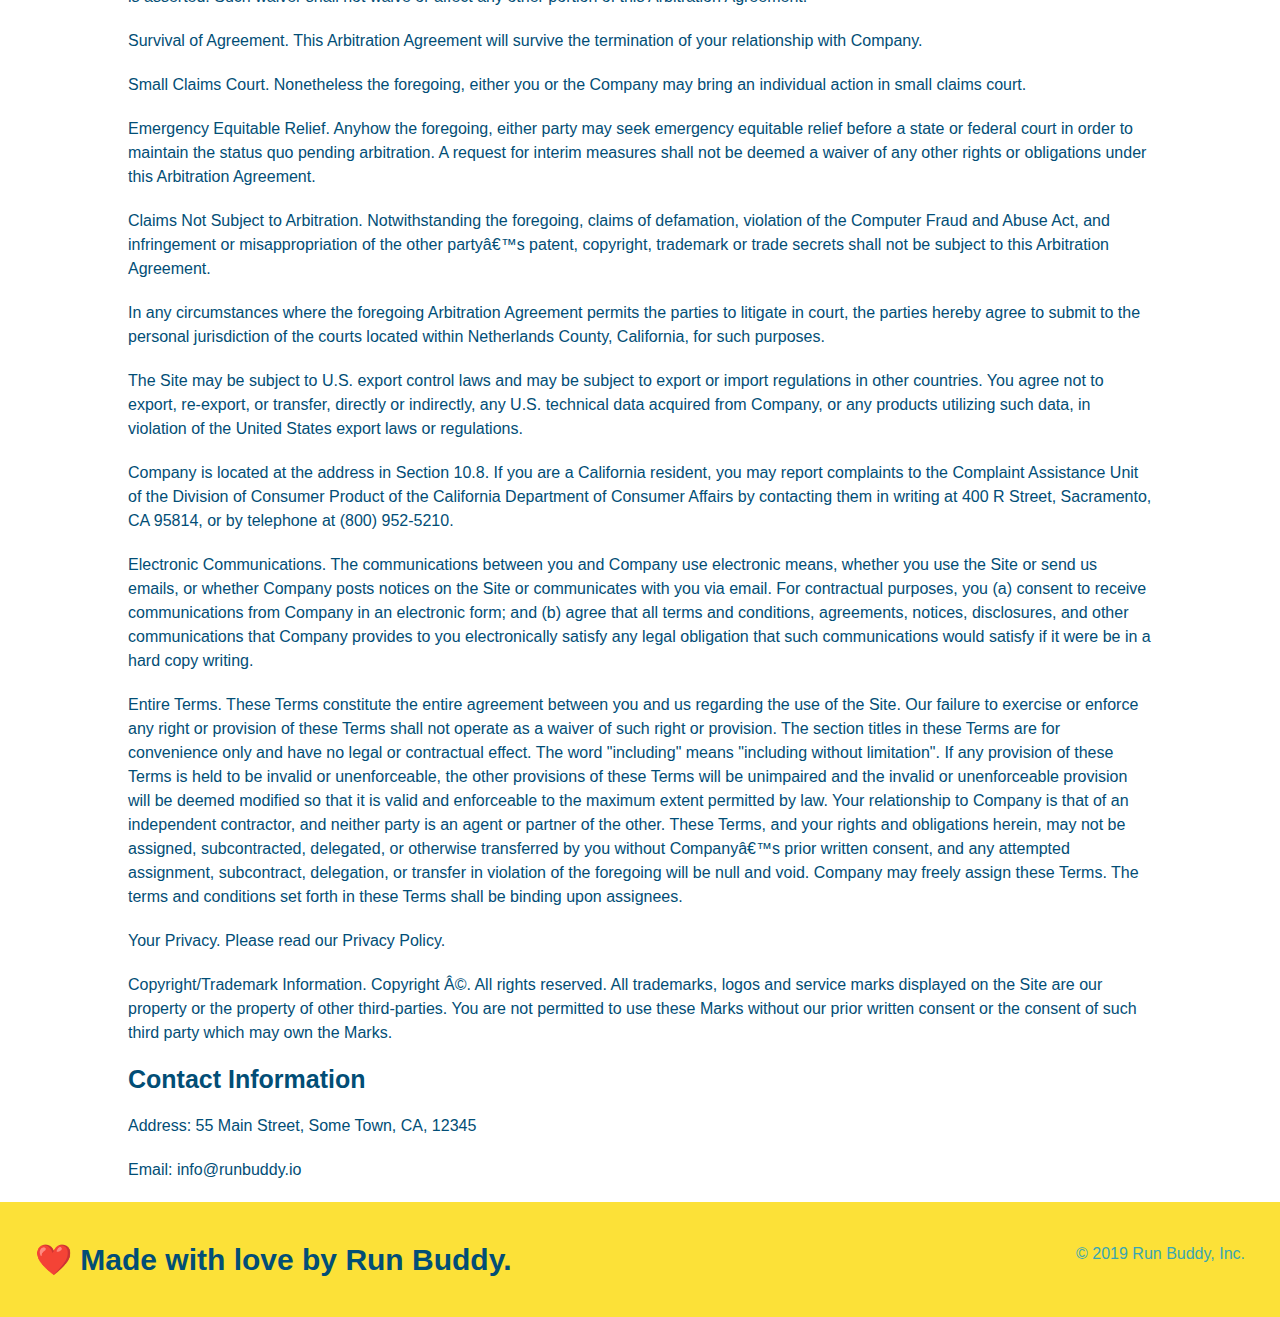
==== commit c45029e9: "add media queries" ====
--- a/privacy-policy.html
+++ b/privacy-policy.html
@@ -2,6 +2,7 @@
 <html lang="en">
     <head>
         <meta charset="UTF-8"/>
+        <meta name="viewport" content="width=device, initial-scale=1.0" />
         <link rel="stylesheet" href="./assets/css/style.css" />
         <link rel="stylesheet" href="./assets/css/secondary-styles.css" />
         <title>Privacy Policy - Run Buddy</title>
--- a/assets/css/style.css
+++ b/assets/css/style.css
@@ -1,63 +1,76 @@
 * {
+  box-sizing: border-box;
   margin: 0;
   padding: 0;
-  box-sizing: border-box;
 }
 
 body {
-  /* more on this crazy alphanumerical value in a minute! */
   color: #39a6b2;
   font-family: Helvetica, Arial, sans-serif;
 }
 
-/* apply styles to <header> */
+
+/* HEADER / NAV BAR STYLES START */
+
 header {
   padding: 20px 35px;
   background-color: #39a6b2;
+  display: flex;
+  justify-content: space-between;
+  flex-wrap: wrap;
 }
 
 header h1 {
   font-weight: bold;
+  margin: 0;
   font-size: 36px;
   color: #fce138;
-  margin: 0;
-  display: inline;
-}
+}
+
 header a {
   text-decoration: none;
   color: #fce138;
 }
 
 header nav {
-  float: right;
   margin: 7px 0;
 }
 
-header nav ul li {
-  display: inline;
+header nav ul {
+  display: flex;
+  flex-wrap: wrap;
+  justify-content: space-between;
+  align-items: center;
+  list-style: none;
 }
 
 header nav ul li a {
-  margin: 0 30px;
+  padding: 10px 15px;
   font-weight: lighter;
-  font-size: 22px;
-}
-
+  font-size: 1.55vw;
+}
+
+/* HEADER / NAVBAR STYLES END */
+
+
+
+/* FOOTER STYLES START */
 footer {
   background: #fce138;
-  width: 100%;
   padding: 40px 35px;
+  display: flex;
+  justify-content: space-between;
+  flex-wrap: wrap;
+  width: 100%;
 }
 
 footer h2 {
-  display: inline;
   color: #024e76;
   font-size: 30px;
   margin: 0;
 }
 
 footer div {
-  float: right;
   line-height: 1.5;
   text-align: right;
 }
@@ -65,30 +78,46 @@
 footer a {
   color: #024e76;
 }
-
+/* END FOOTER STYLES */
+
+/* STYLE ALL SECTION TAGS */
 section {
   padding: 60px;
 }
 
-/* Hero Style Start */
+/* HERO STYLES START */
 .hero {
-  background-image: url(https://static.fullstack-bootcamp.com/module-1/hero-bg.jpg);
-  height: 600px;
+  background-image: url('../images/hero-bg.jpg');
   background-size: cover;
   background-position: center;
-  position: relative;
-}
-/* Hero Style End */
+  display: flex;
+  justify-content: center;
+  flex-wrap: wrap;
+  align-items: flex-start;
+}
+
+.hero-cta {
+  width: 35%;
+  text-align: right;
+  margin: 3.5%;
+  color: #fff;
+  font-size: 18px;
+  line-height: 1.2;
+}
+
+.hero-cta h2 {
+  font-style: italic;
+  font-size: 55px;
+  color: #fce138;
+}
 
 .hero-form {
   border: 3px solid #024e76;
   background-color: #fce138;
   padding: 20px;
-  width: 500px;
-  color: #024e76;
-  position: absolute;
-  bottom: 120px;
-  right: 140px;
+  color: #024e76;
+  width: 40%;
+  margin: 3.5%;
 }
 
 .hero-form h3 {
@@ -106,7 +135,7 @@
   font-size: 16px;
   color: #024e76;
   width: 100%;
-  margin-bottom: 15px;
+  margin-bottom: 15px; 
 }
 
 .hero-form label {
@@ -119,152 +148,239 @@
   border: none;
   padding: 10px 20px;
   font-size: 16px;
-}
-
-.intro {
-    text-align: center;
-}
-
-.intro h2 {
-    font-size: 55px;
-    color: #024e76;
-    margin-bottom: 35px;
-    padding: 0 100px 20px 100px;
-    border-bottom: 3px solid;
-    border-color: #fce138;
-}
-
-
-.steps {
-    text-align: center;
-    background: #fce138;
-}
-
+} 
+/* HERO STYLES END */
+
+
+/* SECTION TITLE STYLES START */
 .section-title {
-    font-size: 55px;
-    color: #024e76;
-    margin-bottom: 35px;
-    padding: 0 100px 20px 100px;
-    display: inline-block;
-    border-bottom: 3px solid;
+  font-size: 48px;
+  border-bottom: 3px solid;
+  color: #024e76;
+  padding-bottom: 20px;
+  text-align: center;
+  margin: 0 auto 35px auto;
+  width: 50%;
 }
 
 .primary-border {
-    border-color: #fce138;
+  border-color: #fce138;
 }
 
 .secondary-border {
-    border-color: #39a6b2;
-}
-
-.steps div {
-    margin-bottom: 80px;
-}
-
-.steps img {
-    width: 15%;
-    margin: 10px 0;
-}
-
-.steps h3 {
-    color: #024e76;
-    font-size: 46px;
-    margin-top: 10px;
-}
-
-.steps p {
-    color: #39a6b2;
-    font-size: 23px;
-}
-
-.steps span {
-    font-size: 38px;
-}
-
+  border-color: #39a6b2;
+}
+/* SECTION TITLE STYLES END */
+
+/* WHAT WE DO STYLES */
+
+.intro p {
+  line-height: 1.7;
+  color: #39a6b2;
+  width: 80%;
+  margin: 0 auto;
+  font-size: 20px;
+  text-align: center;
+}
+/* WHAT YOU DO STYLES END */
+
+
+/* WHAT YOU DO STYLES START */
+.steps { 
+  background: #fce138;
+}
+
+.step {
+  margin: 50px auto;
+  padding-bottom: 50px;
+  width: 80%;
+  border-bottom: 1px solid #39a6b2;
+  display: flex;
+  flex-wrap: wrap;
+  align-items: center;
+  justify-content: space-between;
+}
+
+.step h3 {
+  color: #024e76;
+  font-size: 46px;
+  flex: 1 30%;
+}
+
+.step-info {
+  flex: 2 70%;
+  display: flex;
+  flex-wrap: wrap;
+  align-items: center;
+}
+
+.step-img {
+  flex: 1 12%;
+  margin-right: 20px;
+}
+
+.step-img img {
+  max-width: 100%;
+}
+
+.step-text {
+  flex: 12;
+}
+
+.step-text p {
+  color: #39a6b2;
+  font-size: 18px;
+}
+
+.step-text h4 {
+  font-size: 26px;
+  line-height: 1.5;
+  color: #024e76;
+}
+
+/* WHAT YOU DO STYLES END */
+
+/* MEET THE TRAINERS START */
 .trainers {
-    text-align: center;
+  width: 100%;
+  margin: 0 auto;
+  display: flex;
+  flex-wrap: wrap;
+  justify-content: space-around;
+}
+
+.trainer {
+  margin: 20px;
+  flex: 1;
+  background: #024e76;
+  color: #fce138;
+}
+
+.trainer img {
+  width: 100%;
+}
+
+.trainer-bio {
+  padding: 25px;
+  line-height: 1.3;
+}
+
+.trainer-bio h3 {
+  font-size: 28px;
+}
+
+.trainer-bio h4 {
+  font-weight: lighter;
+  font-size: 22px;
+  margin-bottom: 15px;
+}
+
+.trainer-bio p {
+  font-size: 17px;
+}
+/* TRAINER STYLES END */
+
+/* REACH OUT STYLES START */
+.contact {
+  background: #024e76;
+}
+
+.contact h2 {
+  color: #fce138;
+}
+
+.contact-info {
+  display: flex;
+  justify-content: space-between;
+  flex-wrap: wrap;
+}
+
+.contact-info > * {
+  flex: 1;
+  margin: 15px;
+}
+
+.contact-info iframe {
+  height: 400px;
+}
+
+.contact-info div {
+  color: white;
+}
+
+.contact-info h3 {
+  color: #fce138;
+  font-size: 32px;
+}
+
+.contact-info p, .contact-info address {
+  margin: 20px 0;
+  line-height: 1.5;
+  font-size: 16px;
+  font-style: normal;
+}
+
+.contact-form input, .contact-form textarea {
+  border: 1px solid #024e76;
+  display: block;
+  padding: 7px 15px;
+  font-size: 16px;
+  color: #024e76;
+  width: 100%;
+  margin-bottom: 15px;
+  margin-top: 5px;
+}
+
+.contact-form button {
+  width: 100%;
+  border: none;
+  background: #fce138;
+  color: #024e76;
+  text-align: center;
+  padding: 15px 0;
+  font-size: 16px;
+}
+
+.contact-info a {
+  color: #fce138;
+}
+
+
+/* REACH OUT STYLES END */
+
+/* UTILITIES */
+.text-left {
+  text-align: left;
+}
+
+.text-right {
+  text-align: right;
+}
+
+.flex-row {
+  display: flex;
+}
+
+/* MEDIA QUERY FOR SMALLER DESKTOP SCREENS AND SMALLER */
+@media screen and (max-width: 980px) {
+  header h1 a {
+    /* this will be applied on any screen smaller than 980px */
+    color: tomato;
   }
-
-  .trainer {
-      width: 900px;
-      margin: 0 auto 30px auto;
-      background: #024e76;
-      color: #fce138;
-      overflow: auto;
+}
+
+/* MEDIA QUERY FOR TABLETS AND SMALLER */
+@media screen and (max-width: 768px) {
+  header h1 {
+    /* this will be applied on any screen between 768px and 575px */
+    font-size: 80px;
   }
-
-  .trainer img {
-      width: 35%;
-      float: left;
+}
+
+/* MEDIA QUERY FOR MOBILE PHONES AND SMALLER */
+@media screen and (max-width: 575px) {
+  header h1 {
+    /* this will be applied on any screen smaller than 575px */
+    font-size: 100px;
   }
-
-  .trainer-bio {
-      padding: 35px;
-      float: left;
-      width: 65%
-  }
-
-  .text-left {
-      text-align: left;
-  }
-
-  .text-right {
-      text-align: right;
-  }
-
-  .trainer-bio h3 {
-      font-size: 32px;
-      margin-bottom: 8px;
-  }
-
-  .trainer-bio h4 {
-      font-weight: lighter;
-      font-size: 26px;
-      margin-bottom: 25px;
-  }
-
-  .trainer-bio p {
-      font-size: 17px;
-      line-height: 1.3;
-  }
-
-  /* REACH OUT STYLES START */
-  .contact {
-      text-align: center;
-      background: #024e76;
-  }
-
-  .contact h2 {
-      color: #fce138;
-  }
-
-  .contact-info iframe {
-      width: 400px;
-      height: 400px;
-  }
-  .contact-info div {
-    width: 410px;
-    display: inline;
-    vertical-align: top;
-    text-align: left;
-    margin: 30px 0 0 60px;
-    color: white;
-  }
-
-  .contact-info h3 {
-      color: #fce138;
-      font-size: 32px;
-  }
-
-  .contact-info p, 
-  .contact-info address {
-      margin: 20px 0;
-      line-height: 1.5;
-      font-size: 20px;
-      font-style: normal;
-  }
-
-  .contact-info a {
-      color:#fce138;
-  }
-  /* REACH OUT STYLE ENDS */+}